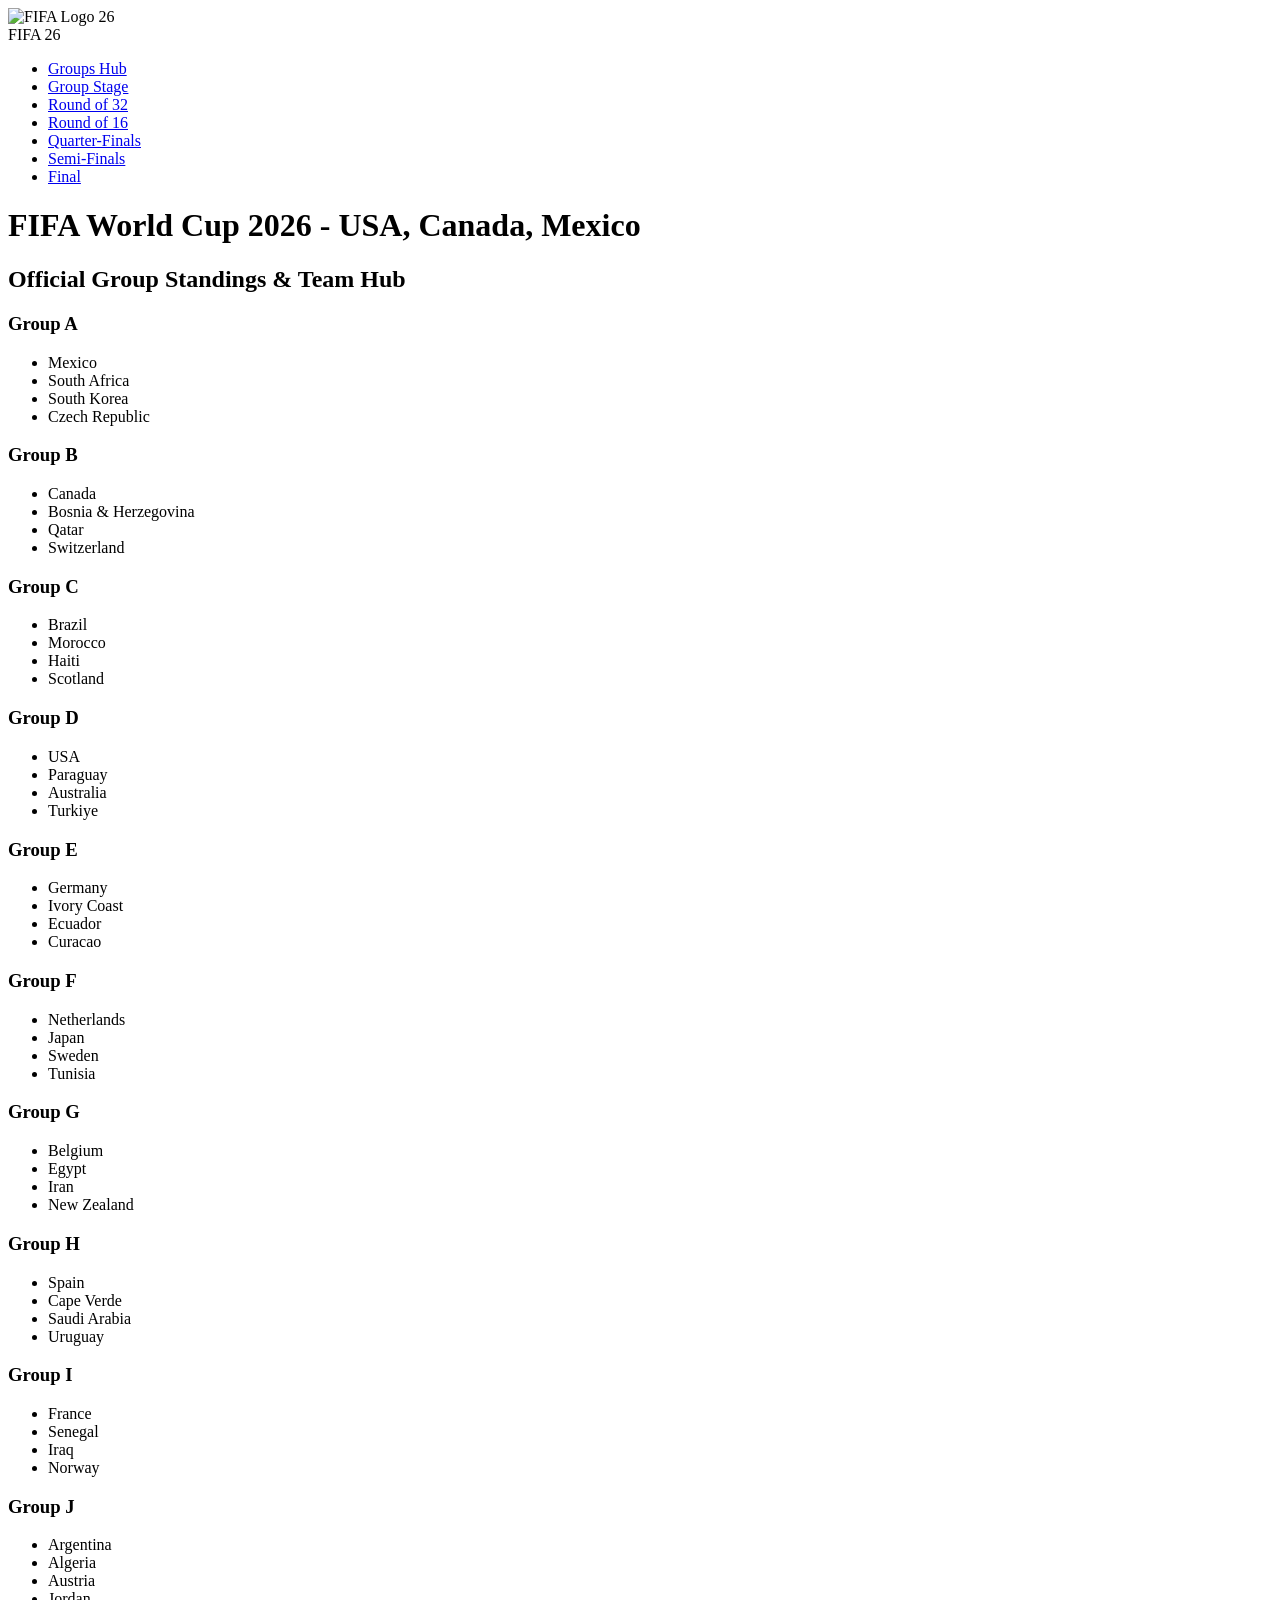
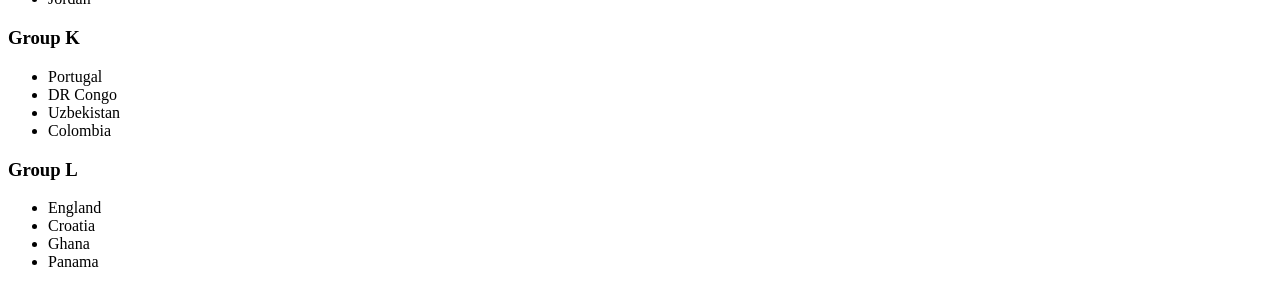
==== index.html @ 24b4971f "Initial commit - Added Index and Group Details" ====
<!DOCTYPE html>
<html lang = "en">
<head>
    <meta charset = "UTF-8">
    <meta name = "viewport" content = "width = device-width, initial-scale = 1.0">
    <title> FIFA World Cup 2026 - USA, Canada, Mexico</title>
    <link rel = "stylesheet" href = "index-style.css">
</head>
<body>
    
    <img src = "assets/fifa 26 logo.jpg" alt = "FIFA Logo 26" class = logo>
    <nav class = "navbar">
        <div class = "nav-container">
            <span class = "brand-logo"> FIFA 26 </span>
            <ul class = "nav-links">
                <li><a href = "index.html" class = "active"> Groups Hub </a></li>
                <li><a href = "group.html"> Group Stage </a></li>
                <li><a href = "ro32.html"> Round of 32 </a></li>
                <li><a href = "ro16.html"> Round of 16 </a></li>
                <li><a href = "qf.html"> Quarter-Finals </a></li>
                <li><a href = "sf.html"> Semi-Finals </a></li>
                <li><a href = "final.html"> Final </a></li>
            </ul>
        </div>
    </nav>

    <div class = "container">
        <h1> FIFA World Cup 2026 - USA, Canada, Mexico </h1>
        <h2 class = "subtitle"> Official Group Standings & Team Hub </h2>
        <div class = "underline"> </div>

        <div class = "groups-grid">
            <div class = "group-card">
                <h3> Group A </h3>
                <ul class = "team-list">
                    <li><span class = "flag"></span> Mexico </li>
                    <li><span class = "flag"></span> South Africa </li>
                    <li><span class = "flag"></span> South Korea </li>
                    <li><span class = "flag"></span> Czech Republic </li>
                </ul>
            </div>

            <div class = "group-card">
                <h3> Group B </h3>
                <ul class = "team-list">
                    <li><span class = "flag"></span> Canada </li>
                    <li><span class = "flag"></span> Bosnia & Herzegovina </li>
                    <li><span class = "flag"></span> Qatar </li>
                    <li><span class = "flag"></span> Switzerland </li>
                </ul>
            </div>

            <div class="group-card">
                <h3> Group C </h3>
                <ul class = "team-list">
                    <li><span class = "flag"></span> Brazil </li>
                    <li><span class = "flag"></span> Morocco </li>
                    <li><span class = "flag"></span> Haiti </li>
                    <li><span class = "flag"></span> Scotland </li>
                </ul>
            </div>

            <div class = "group-card">
                <h3> Group D </h3>
                <ul class = "team-list">
                    <li><span class = "flag"></span> USA </li>
                    <li><span class = "flag"></span> Paraguay </li>
                    <li><span class = "flag"></span> Australia </li>
                    <li><span class = "flag"></span> Turkiye </li>
                </ul>
            </div>

            <div class = "group-card">
                <h3> Group E </h3>
                <ul class = "team-list">
                    <li><span class = "flag"></span> Germany </li>
                    <li><span class = "flag"></span> Ivory Coast </li>
                    <li><span class = "flag"></span> Ecuador </li>
                    <li><span class = "flag"></span> Curacao </li>
                </ul>
            </div>

            <div class = "group-card">
                <h3> Group F </h3>
                <ul class = "team-list">
                    <li><span class = "flag"></span> Netherlands </li>
                    <li><span class = "flag"></span> Japan </li>
                    <li><span class = "flag"></span> Sweden </li>
                    <li><span class = "flag"></span> Tunisia </li>
                </ul>
            </div>

            <div class = "group-card">
                <h3> Group G </h3>
                <ul class = "team-list">
                    <li><span class = "flag"></span> Belgium </li>
                    <li><span class = "flag"></span> Egypt </li>
                    <li><span class = "flag"></span> Iran </li>
                    <li><span class = "flag"></span> New Zealand </li>
                </ul>
            </div>

            <div class = "group-card">
                <h3> Group H </h3>
                <ul class = "team-list">
                    <li><span class = "flag"></span> Spain </li>
                    <li><span class = "flag"></span> Cape Verde </li>
                    <li><span class = "flag"></span> Saudi Arabia </li>
                    <li><span class = "flag"></span> Uruguay </li>
                </ul>
            </div>

            <div class = "group-card">
                <h3> Group I </h3>
                <ul class = "team-list">
                    <li><span class = "flag"></span> France </li>
                    <li><span class = "flag"></span> Senegal </li>
                    <li><span class = "flag"></span> Iraq </li>
                    <li><span class = "flag"></span> Norway </li>
                </ul>
            </div>

            <div class = "group-card">
                <h3> Group J </h3>
                <ul class = "team-list">
                    <li><span class = "flag"></span> Argentina </li>
                    <li><span class = "flag"></span> Algeria </li>
                    <li><span class = "flag"></span> Austria </li>
                    <li><span class = "flag"></span> Jordan </li>
                </ul>
            </div>

            <div class = "group-card">
                <h3> Group K </h3>
                <ul class = "team-list">
                    <li><span class = "flag"></span> Portugal </li>
                    <li><span class = "flag"></span> DR Congo </li>
                    <li><span class = "flag"></span> Uzbekistan </li>
                    <li><span class = "flag"></span> Colombia </li>
                </ul>
            </div>

            <div class = "group-card">
                <h3> Group L </h3>
                <ul class = "team-list">
                    <li><span class = "flag"></span> England </li>
                    <li><span class = "flag"></span> Croatia </li>
                    <li><span class = "flag"></span> Ghana </li>
                    <li><span class = "flag"></span> Panama </li>
                </ul>
            </div>
        </div>
    </div>

</body>
</html>
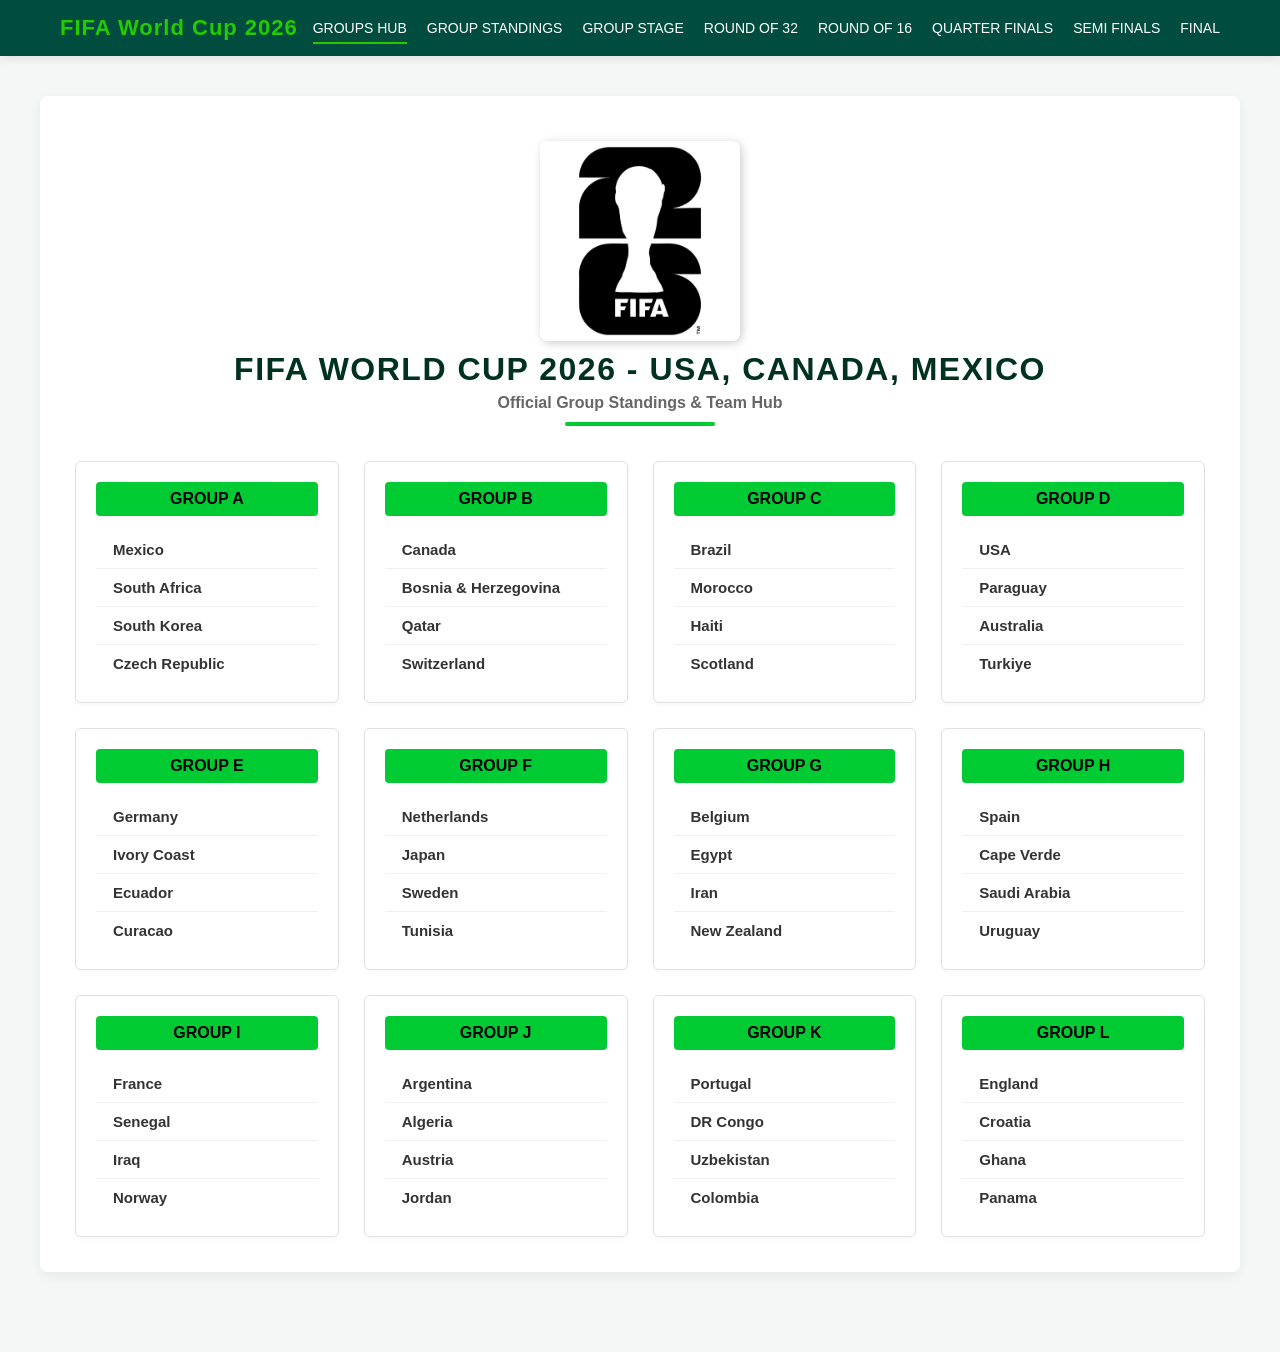
==== commit 0a15fea3: "Updated the previously added files on Repo" ====
--- a/index.html
+++ b/index.html
@@ -8,23 +8,24 @@
 </head>
 <body>
     
-    <img src = "assets/fifa 26 logo.jpg" alt = "FIFA Logo 26" class = logo>
     <nav class = "navbar">
         <div class = "nav-container">
-            <span class = "brand-logo"> FIFA 26 </span>
+            <span class = "brand-logo"> FIFA World Cup 2026 </span>
             <ul class = "nav-links">
-                <li><a href = "index.html" class = "active"> Groups Hub </a></li>
-                <li><a href = "group.html"> Group Stage </a></li>
-                <li><a href = "ro32.html"> Round of 32 </a></li>
-                <li><a href = "ro16.html"> Round of 16 </a></li>
-                <li><a href = "qf.html"> Quarter-Finals </a></li>
-                <li><a href = "sf.html"> Semi-Finals </a></li>
-                <li><a href = "final.html"> Final </a></li>
+                <li><a href = "index.html" class = "nav-item nav-active"> Groups Hub </a></li>
+                <li><a href = "group-standings.html" class = "nav-item"> Group Standings </a></li>
+                <li><a href = "group.html" class = "nav-item"> Group Stage </a></li>
+                <li><a href = "RO32.html" class = "nav-item"> Round of 32 </a></li>
+                <li><a href = "RO16.html" class = "nav-item"> Round of 16 </a></li>
+                <li><a href = "QF.html" class = "nav-item"> Quarter Finals </a></li>
+                <li><a href = "SF.html" class = "nav-item"> Semi Finals </a></li>
+                <li><a href = "final.html" class = "nav-item"> Final </a></li>
             </ul>
         </div>
     </nav>
 
     <div class = "container">
+        <img src = "assets/fifa 26 logo.jpg" alt = "FIFA Logo 26" class = logo>
         <h1> FIFA World Cup 2026 - USA, Canada, Mexico </h1>
         <h2 class = "subtitle"> Official Group Standings & Team Hub </h2>
         <div class = "underline"> </div>
--- a/index-style.css
+++ b/index-style.css
@@ -0,0 +1,197 @@
+
+* {
+    box-sizing : border-box;
+    margin : 0;
+    padding : 0;
+}
+
+body {
+    font-family : 'Agency FB', Tahoma, Geneva, Verdana, sans-serif;
+    background-color : #f4f7f6;
+    color : #333;
+    padding-bottom : 40px;
+}
+
+.navbar {
+    background-color : #004d40;
+    padding : 15px 0;
+    position : sticky;
+    top : 0;
+    z-index : 1000;
+    box-shadow : 0 2px 10px rgba(0,0,0,0.1);
+}
+
+.nav-container {
+    max-width : 1200px;
+    margin : 0 auto;
+    display : flex;
+    justify-content : space-between;
+    align-items : center;
+    padding : 0 20px;
+}
+
+.brand-logo {
+    color : #25cb00;
+    font-size : 22px;
+    font-weight : bold;
+    letter-spacing : 1px;
+}
+
+.nav-links {
+    list-style : none;
+    display : flex;
+    gap : 20px;
+}
+
+.nav-links a {
+    color : #ffffff;
+    text-decoration : none;
+    font-size : 14px;
+    font-weight : 500;
+    text-transform : uppercase;
+    transition : color 0.3s ease;
+    padding : 6px 0;
+}
+
+.nav-links a:hover, .nav-links a.active {
+    color : #11cb00;
+    border-bottom : 2px solid #00cb0a;
+}
+
+.nav-logo {
+    color : #22cb00;
+    font-size : 25px;
+    font-weight : bold;
+}
+
+.nav-menu {
+    list-style : none;
+    display : flex;
+    gap : 20px;
+    margin : 0;
+    padding : 0;
+}
+
+.nav-item {
+    color : #ffffff;
+    text-decoration : none;
+    font-size : 14px;
+    font-weight : bold;
+    text-transform : uppercase;
+    transition : color 0.2s ease;
+}
+
+.nav-item:hover {
+    color : #22cb00;
+}
+
+.nav-active {
+    color : #22cb00;
+    border-bottom : 2px solid #22cb00;
+    padding-bottom : 4px;
+}
+
+.container {
+    max-width : 1200px;
+    margin : 40px auto;
+    background : #ffffff;
+    padding : 35px;
+    box-shadow : 0 4px 12px rgba(0,0,0,0.06);
+    border-radius : 8px;
+}
+
+h1 {
+    text-align : center;
+    color : #013220;
+    text-transform : uppercase;
+    letter-spacing : 1.5px;
+    margin-bottom : 6px;
+    font-size : 32px;
+}
+
+.subtitle {
+    text-align : center;
+    color : #666;
+    font-size : 16px;
+    margin-bottom : 10px;
+}
+
+.underline {
+    width : 150px;
+    height : 3.5px;
+    background-color : #00cb33;
+    margin : 0 auto 35px auto;
+    border-radius : 2px;
+}
+
+.groups-grid {
+    display : grid;
+    grid-template-columns : repeat(auto-fit, minmax(250px, 1fr));
+    gap : 25px;
+}
+
+.group-card {
+    background-color : #ffffff;
+    border : 1px solid #e0e0e0;
+    border-radius : 6px;
+    padding : 20px;
+    text-align : cenetr;
+    box-shadow : 0 2px 5px rgba(0,0,0,0.03);
+    transition : transform 0.2s, box-shadow 0.2s;
+}
+
+.group-card:hover {
+    transform : translateY(-3px);
+    box-shadow : 0 4px 10px rgba(0,0,0,0.08);
+    border-color : #00cb33;
+}
+
+.group-card h3 {
+    background-color : #00cb33;
+    color : #000000;
+    text-align : center;
+    padding : 8px;
+    margin-bottom : 15px;
+    border-radius : 4px;
+    font-size : 16px;
+    text-transform : uppercase;
+    font-weight : 700;
+}
+
+.team-list {
+    list-style : none;
+}
+
+.team-list li {
+    padding : 10px 5px;
+    font-size : 15px;
+    border-bottom : 1px solid #f0f0f0;
+    display : flex;
+    align-items : center;
+    font-weight : bold;
+    border-collapse : separate;
+}
+
+.team-list li:last-child {
+    border-bottom : none;
+}
+
+.flag {
+    margin-right : 12px;
+    font-size : 18px;
+}
+
+.logo {
+    display : block;
+    margin : 10px auto;
+    width : 200px;
+    height : auto;
+    border-radius : 8px;
+    box-shadow : 2px 2px 10px rgba(0, 0, 0, 0.2);
+    transition : transform 0.3s ease-in-out;
+}
+
+.logo:hover {
+    transform : scale(1.1);
+    box-shadow : 4px 4px 15px rgba(0, 0, 0, 0.3);
+}
